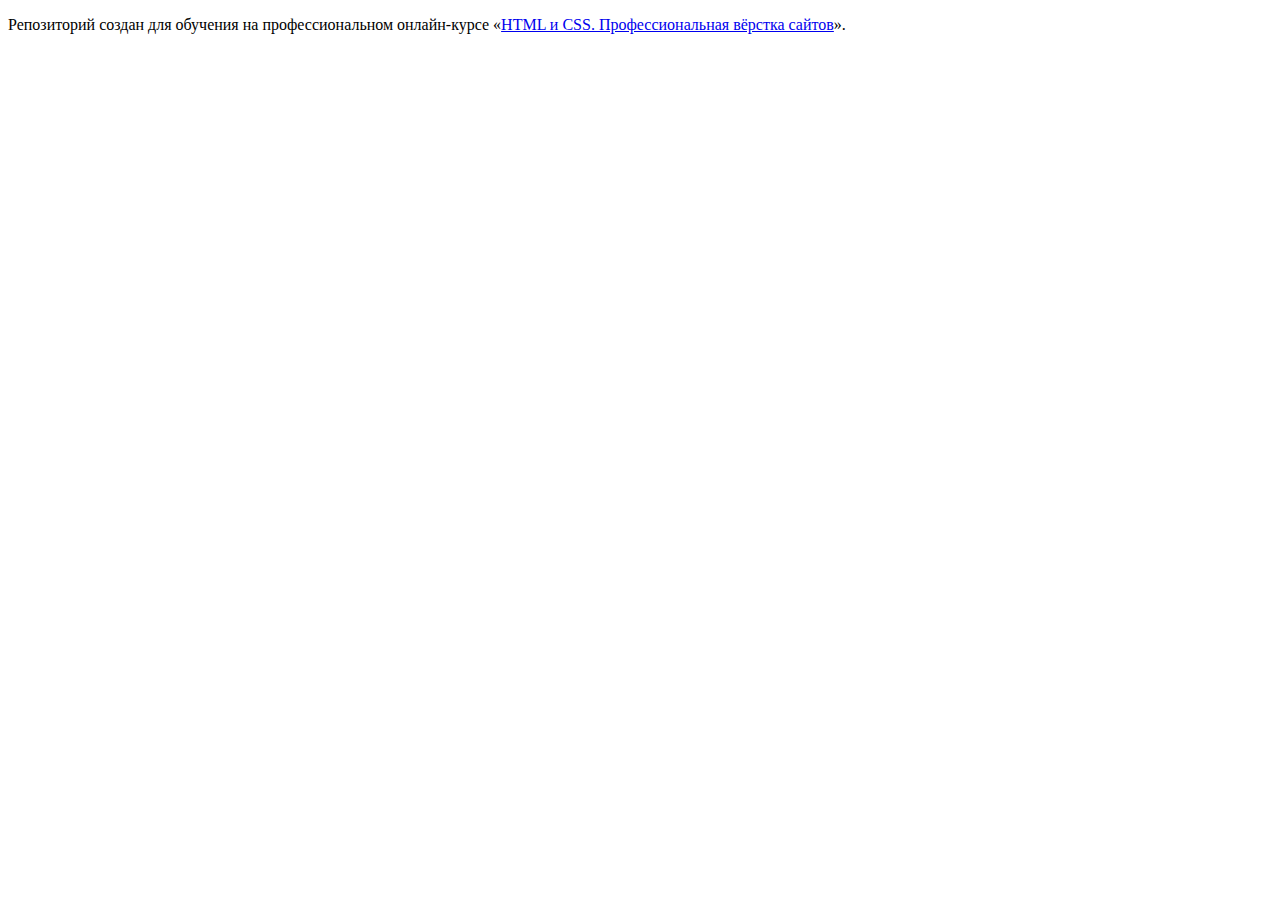
==== blank.html @ 061aae51 "Разметка" ====
<!DOCTYPE html>
<html lang="ru">
  <head>
    <meta charset="utf-8">
    <title>HTML Academy: Техномарт</title>
  </head>
  <body>
   
    <p>Репозиторий создан для обучения на профессиональном онлайн‑курсе «<a href="https://htmlacademy.ru/intensive/htmlcss">HTML и CSS. Профессиональная вёрстка сайтов</a>».</p>

  </body>
</html>
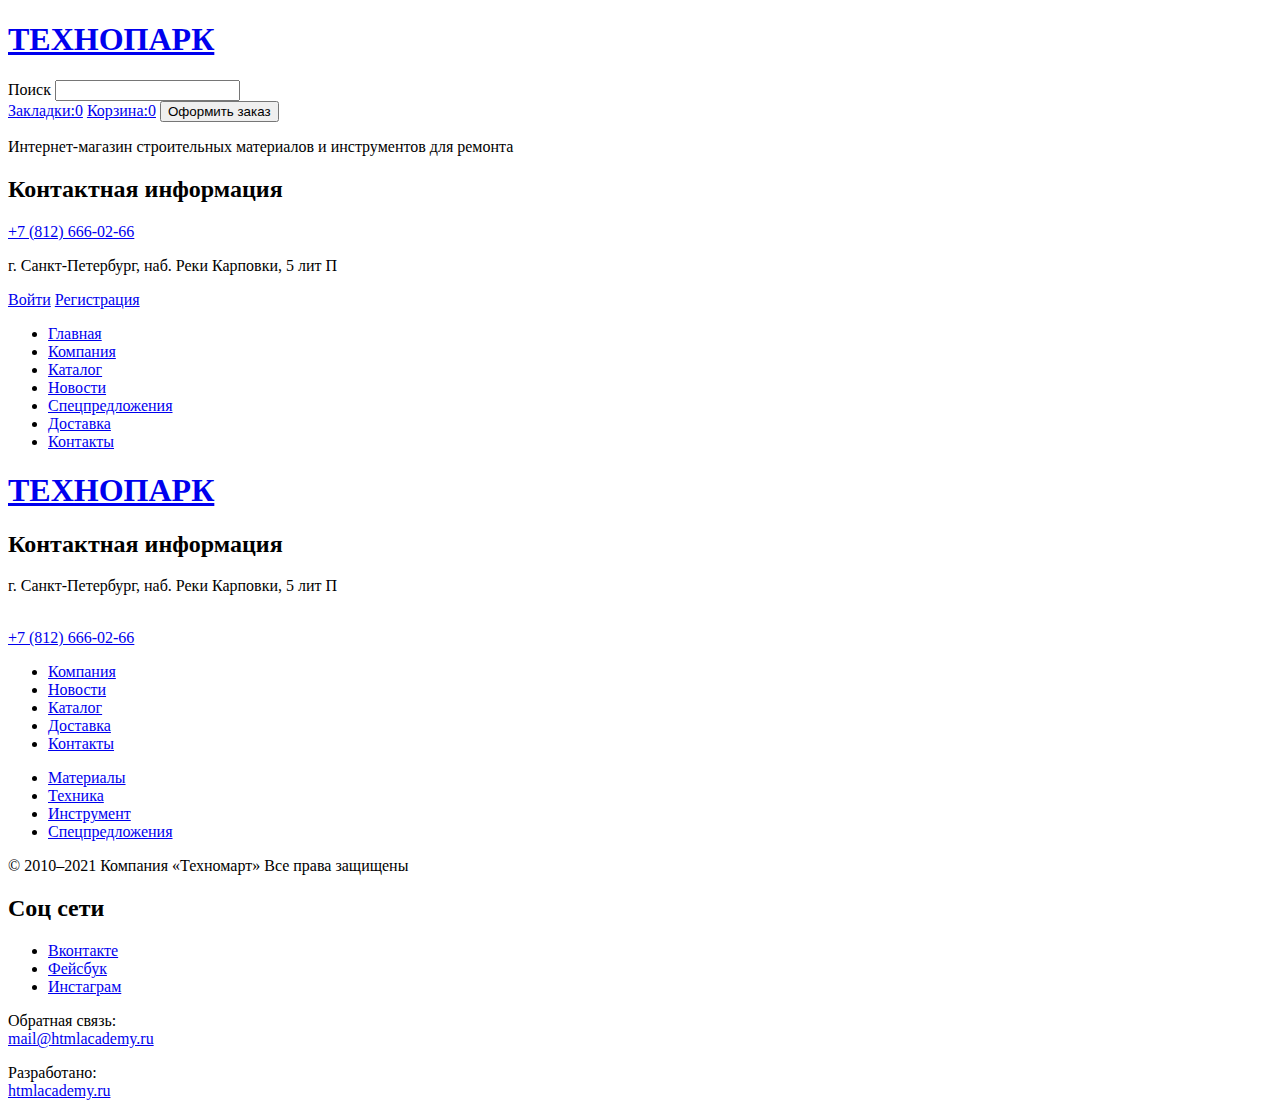
==== commit eee5e543: "изменила blank.html" ====
--- a/blank.html
+++ b/blank.html
@@ -5,8 +5,115 @@
     <title>HTML Academy: Техномарт</title>
   </head>
   <body>
+
+    <header>
+      
+      <a href="blank.html">
+        <h1>ТЕХНОПАРК</h1>
+      </a>
+      <!--Логотип вроде не картинка, правильно ли его сделать просто ссылкой?-->
+      
+
+
+      <form action="https://echo.htmlacademy.ru" method="post">
+        <label for="search">Поиск</label>
+        <input id="search" type="search" name="search" >
+      </form>
+
+      <section>
+            <a href="blank.html">Закладки:0</a>
+            <a href="blank.html">Корзина:0</a>
+    
+      <!--Закладки и корзина - это просто ссылки?
+        Иконки они интерактивные должны быть, подсвечиваться, вряд ли это картинки, не знаю как сделать -->
+
+      <a href="blank.html">
+      <button type="button">Оформить заказ</button>
+      </a>
+    </section>
+
+      <p>Интернет-магазин строительных материалов и инструментов для ремонта</p>
+
+      <section>
+        <h2>Контактная информация</h2>
+        <a href="tel:+78126660266">+7 (812) 666-02-66</a> <br>
+        <p>г. Санкт-Петербург, наб. Реки Карповки, 5 лит П</p>
+      </section>
+
+      <a href="blank.html">Войти</a>
+      <a href="blank.html">Регистрация</a>
+
+      <nav>
+
+      <ul>
+          <li><a href="blank.html">Главная</a></li>
+          <li><a href="blank.html">Компания</a></li>
+          <li><a href="blank.html">Каталог</a></li>
+          <li><a href="blank.html">Новости</a></li>
+          <li><a href="blank.html">Спецпредложения</a></li>
+          <li><a href="blank.html">Доставка</a></li>
+          <li><a href="blank.html">Контакты</a></li>
+      </ul>
+      
+    </nav>
+  </header>
    
-    <p>Репозиторий создан для обучения на профессиональном онлайн‑курсе «<a href="https://htmlacademy.ru/intensive/htmlcss">HTML и CSS. Профессиональная вёрстка сайтов</a>».</p>
+    <footer>
+      <section>
+        <a href="blank.html">
+          <h1>ТЕХНОПАРК</h1>
+        </a>
+        <h2>Контактная информация</h2>
+        <p>г. Санкт-Петербург, наб. Реки Карповки, 5 лит П</p> <br>
+        <a href="tel:+78126660266">+7 (812) 666-02-66</a> 
+      </section>
+      <nav>
+        <ul>
+            <li><a href="blank.html">Компания</a></li>
+            <li><a href="blank.html">Новости</a></li>
+            <li><a href="blank.html">Каталог</a></li>
+            <li><a href="blank.html">Доставка</a></li>
+            <li><a href="blank.html">Контакты</a></li>
+        </ul>
+      </nav>
+      <nav>
+        <ul>
+            <li><a href="blank.html">Материалы</a></li>
+            <li><a href="blank.html">Техника</a></li>
+            <li><a href="blank.html">Инструмент</a></li>
+            <li><a href="blank.html">Спецпредложения</a></li>
+        </ul>
+      </nav>
 
+      <section>
+        <p>© 2010–2021 Компания «Техномарт» Все права защищены</p>
+        <section>
+          <h2>Соц сети</h2>
+          <ul>
+            <li>
+              <a href="blank.html">Вконтакте</a>
+            </li>
+            <li>
+              <a href="blank.html">Фейсбук</a>
+            </li>
+            <li>
+              <a href="blank.html">Инстаграм</a>
+            </li>
+          </ul>
+        </section>
+
+      </section>
+
+      <p>
+        Обратная связь: <br>
+        <a href="https://htmlacademy.ru">mail@htmlacademy.ru</a>
+      </p>
+
+      <p>
+        Разработано: <br>
+        <a href="https://htmlacademy.ru">htmlacademy.ru</a>
+      </p>
+
+    </footer>
   </body>
 </html>
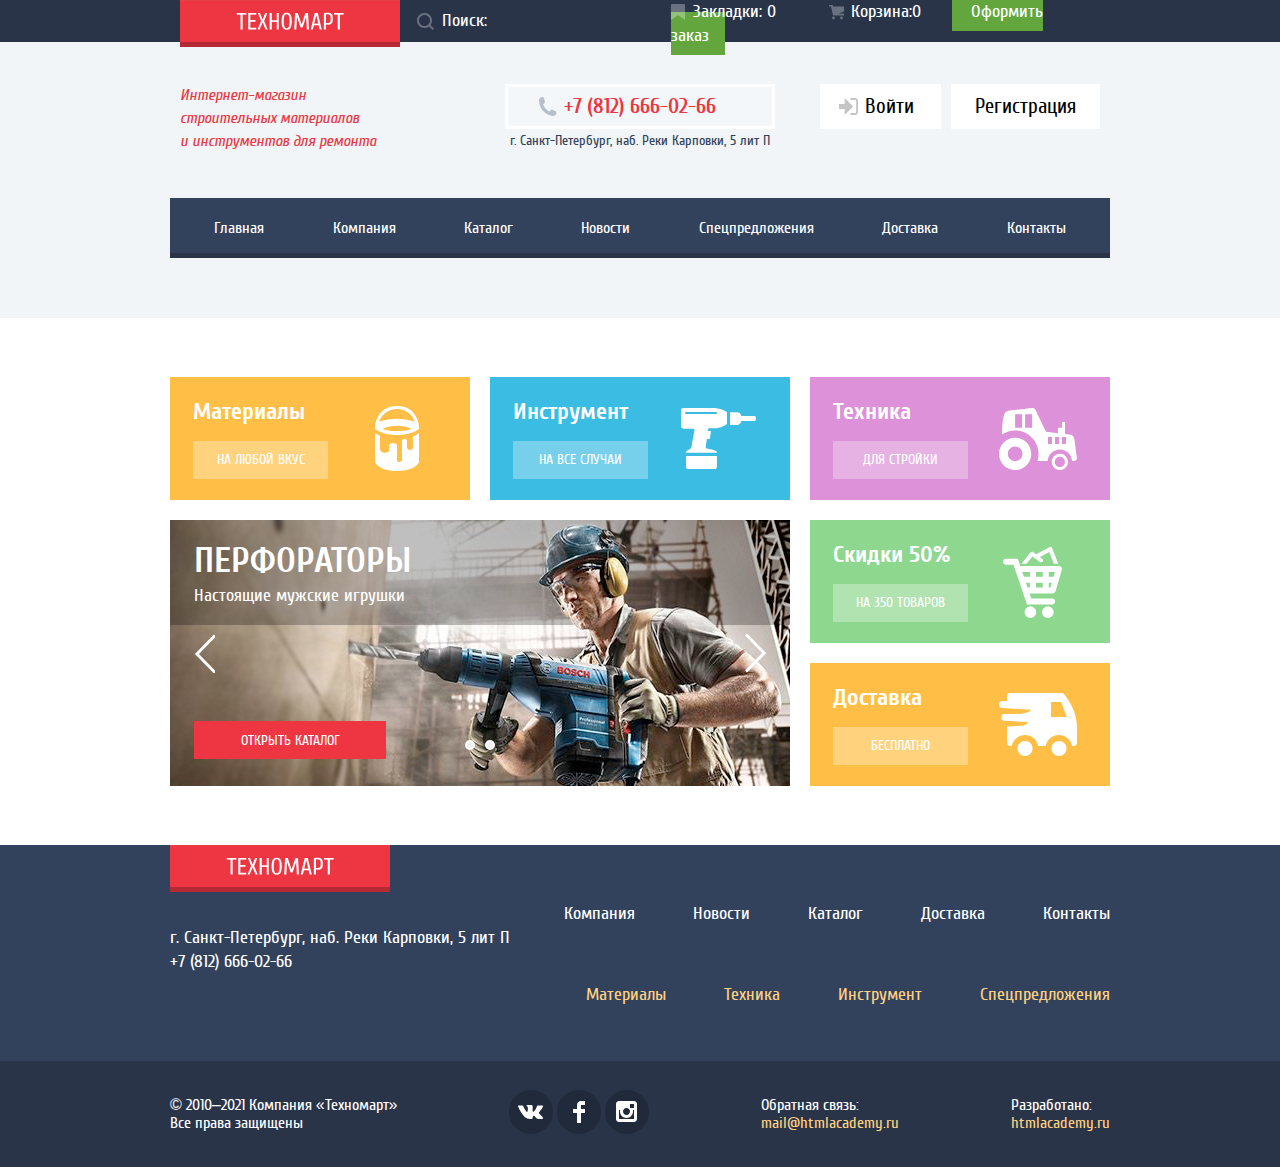
==== commit 63f13793: "Завершение верстки главной страницы и страницы каталога" ====
--- a/blank.html
+++ b/blank.html
@@ -1,119 +1,326 @@
 <!DOCTYPE html>
-<html lang="ru">
+<html class="page" lang="ru">
   <head>
-    <meta charset="utf-8">
+    <meta charset="utf-8" />
     <title>HTML Academy: Техномарт</title>
+    <link rel="stylesheet" href="css/normalize.css" />
+    <link rel="stylesheet" href="css/style.css" />
+    <link rel="icon" href="favicon.ico" />
+    <link rel="icon" href="favicon/icon.svg" type="image/svg+xml" />
+    <link rel="apple-touch-icon" href="favicon/180.png" />
+    <link rel="manifest" href="manifest.webmanifest" />
   </head>
-  <body>
-
-    <header>
-      
-      <a href="blank.html">
-        <h1>ТЕХНОПАРК</h1>
-      </a>
-      <!--Логотип вроде не картинка, правильно ли его сделать просто ссылкой?-->
-      
-
-
-      <form action="https://echo.htmlacademy.ru" method="post">
-        <label for="search">Поиск</label>
-        <input id="search" type="search" name="search" >
-      </form>
-
-      <section>
-            <a href="blank.html">Закладки:0</a>
-            <a href="blank.html">Корзина:0</a>
-    
-      <!--Закладки и корзина - это просто ссылки?
-        Иконки они интерактивные должны быть, подсвечиваться, вряд ли это картинки, не знаю как сделать -->
-
-      <a href="blank.html">
-      <button type="button">Оформить заказ</button>
-      </a>
-    </section>
-
-      <p>Интернет-магазин строительных материалов и инструментов для ремонта</p>
-
-      <section>
-        <h2>Контактная информация</h2>
-        <a href="tel:+78126660266">+7 (812) 666-02-66</a> <br>
-        <p>г. Санкт-Петербург, наб. Реки Карповки, 5 лит П</p>
+  <body class="page-body">
+    <header class="main-header">
+      <div class="header">
+        <div class="header-bar">
+          <section class="header-top">
+            <div class="logo-search">
+              <a class="main-header-logo"></a>
+              <form
+                class="header-form"
+                action="https://echo.htmlacademy.ru"
+                method="post"
+              >
+                <input
+                  class="header-form-input"
+                  id="search"
+                  type="search"
+                  name="search"
+                  placeholder="Поиск:"
+                  autocomplete="off"
+                />
+              </form>
+            </div>
+
+            <div class="header-bottom">
+              <a class="header-top-link icon-bookmark" href="blank.html">
+                Закладки: 0
+              </a>
+              <a class="header-top-link icon-cart" href="blank.html">
+                Корзина:0
+              </a>
+              <a class="header-top-order" href="blank.html">Оформить заказ</a>
+            </div>
+          </section>
+        </div>
+
+        <div class="description">
+          <section class="header-description">
+            <p class="header-description-content">
+              Интернет-магазин <br />
+              строительных материалов <br />
+              и инструментов для ремонта
+            </p>
+          </section>
+          <section class="header-contacts">
+            <a class="contacts-phone" href="tel:+78126660266"
+              >+7 (812) 666-02-66</a
+            >
+            <p class="address">
+              г. Санкт-Петербург, наб. Реки Карповки, 5 лит П
+            </p>
+          </section>
+
+          <section class="header-actions">
+            <a class="header-action login-link" href="blank.html">Войти</a>
+            <a class="header-action check-in-link" href="blank.html"
+              >Регистрация</a
+            >
+          </section>
+        </div>
+
+        <div class="navigation">
+          <nav class="main-navigation">
+            <ul class="main-navigation-list">
+              <li class="main-navigation-item">
+                <a class="header-navigation" href="blank.html">Главная</a>
+              </li>
+              <li class="main-navigation-item">
+                <a class="header-navigation" href="blank.html">Компания</a>
+              </li>
+              <li class="main-navigation-item">
+                <a class="header-navigation" href="blank.html">Каталог</a>
+              </li>
+              <li class="main-navigation-item">
+                <a class="header-navigation" href="blank.html">Новости</a>
+              </li>
+              <li class="main-navigation-item">
+                <a class="header-navigation" href="blank.html"
+                  >Спецпредложения</a
+                >
+              </li>
+              <li class="main-navigation-item">
+                <a class="header-navigation" href="blank.html">Доставка</a>
+              </li>
+              <li class="main-navigation-item">
+                <a class="header-navigation" href="blank.html">Контакты</a>
+              </li>
+            </ul>
+          </nav>
+        </div>
+      </div>
+    </header>
+
+    <main class="container">
+      <!--<div class="categories-bar">-->
+      <section class="categories">
+        <!--<h2>Категории</h2> -->
+        <div class="categories-card">
+          <ul class="categories-list">
+            <li class="categories-item categories-material">
+              <div>
+                <h3 class="categories-title">Материалы</h3>
+                <!--<span class="badge">NEW</span>-->
+                <a class="categories-link" href="blank.html">На любой вкус</a>
+              </div>
+              <div>
+                <!--<img
+                  class="categories-img"
+                  src="images/material-card.svg "
+                  width="44"
+                  height="65"
+                  alt="Банка краски с белой заливкой>"
+                />-->
+              </div>
+            </li>
+            <li class="categories-item categories-tool">
+              <h3 class="categories-title">Инструмент</h3>
+              <a class="categories-link" href="blank.html">На все случаи</a>
+              <!--<img
+                class="categories-img"
+                src="images/Tool-card.svg "
+                width="75"
+                height="61"
+                alt="Дрель с белой заливкой"
+              />-->
+            </li>
+            <li class="categories-item categories-technics">
+              <h3 class="categories-title">Техника</h3>
+              <a class="categories-link" href="blank.html">Для стройки</a>
+              <!--<img
+                class="categories-img"
+                src="images/Technics-card.svg "
+                width="78"
+                height="62"
+                alt="Трактор с белой заливкой"
+              />-->
+            </li>
+            <li class="categories-item categories-sales">
+              <h3 class="categories-title">Скидки 50%</h3>
+              <a class="categories-link" href="blank.html">На 350 товаров</a>
+              <!--<img
+                class="categories-img"
+                src="images/Sales-card.svg "
+                width="59"
+                height="72"
+                alt="Корзина с товарами с белой заливкой"
+              />-->
+            </li>
+            <li class="categories-item categories-delivery">
+              <h3 class="categories-title">Доставка</h3>
+              <a class="categories-link" href="blank.html">Бесплатно</a>
+              <!--<img
+                class="categories-img"
+                src="images/Delivery-card.svg "
+                width="78"
+                height="63"
+                alt="Грузовой автомобиль с белой заливкой"
+              />-->
+            </li>
+
+            <li class="slider-bar">
+              <section class="slider">
+                <ul class="slider-list">
+                  <li class="slider-item slide slide-1 slide-current">
+                    <h2 class="categories-slider-title">Перфораторы</h2>
+                    <p class="categories-slider-description">
+                      Настоящие мужские игрушки
+                    </p>
+                  </li>
+
+                  <li class="slider-item slide slide-2">
+                    <h2 class="categories-slider-title">Дрели</h2>
+                    <p class="categories-slider-description">
+                      Соседям на радость
+                    </p>
+                  </li>
+                </ul>
+                <div class="slider-controls">
+                  <button type="button" aria-label="Первый слайд"></button>
+                  <button type="button" aria-label="Второй слайд"></button>
+                </div>
+                <div class="slider-navigation">
+                  <button
+                    class="slider-navigation-button slider-navigation-left"
+                  >
+                    Влево
+                  </button>
+                  <button
+                    class="slider-navigation-button slider-navigation-right"
+                  >
+                    Вправо
+                  </button>
+                </div>
+
+                <a class="button slider-button" href="catalog.html"
+                  >Открыть каталог</a
+                >
+              </section>
+            </li>
+          </ul>
+        </div>
       </section>
-
-      <a href="blank.html">Войти</a>
-      <a href="blank.html">Регистрация</a>
-
-      <nav>
-
-      <ul>
-          <li><a href="blank.html">Главная</a></li>
-          <li><a href="blank.html">Компания</a></li>
-          <li><a href="blank.html">Каталог</a></li>
-          <li><a href="blank.html">Новости</a></li>
-          <li><a href="blank.html">Спецпредложения</a></li>
-          <li><a href="blank.html">Доставка</a></li>
-          <li><a href="blank.html">Контакты</a></li>
-      </ul>
-      
-    </nav>
-  </header>
-   
-    <footer>
-      <section>
-        <a href="blank.html">
-          <h1>ТЕХНОПАРК</h1>
-        </a>
-        <h2>Контактная информация</h2>
-        <p>г. Санкт-Петербург, наб. Реки Карповки, 5 лит П</p> <br>
-        <a href="tel:+78126660266">+7 (812) 666-02-66</a> 
+      <!-- </div>  -->
+    </main>
+    <footer class="footer">
+      <section class="footer-top">
+        <div class="footer-top-wrapper">
+          <a>
+            <img
+              class="logo-img"
+              src="images/Logo.png"
+              width="220"
+              height="47"
+              alt="Логотип Технопарка"
+            />
+          </a>
+          <!--<h2>Контактная информация</h2>-->
+          <div class="footer-address">
+            <p class="footer-contacts">
+              г. Санкт-Петербург, наб. Реки Карповки, 5 лит П
+            </p>
+            <a class="footer-contacts-phone" href="tel:+78126660266"
+              >+7 (812) 666-02-66</a
+            >
+          </div>
+          <nav class="footer-nav footer-nav-white footer-top">
+            <ul class="footer-nav-list">
+              <li class="footer-nav-item">
+                <a class="footer-navigation-white" href="blank.html"
+                  >Компания</a
+                >
+              </li>
+              <li class="footer-nav-item">
+                <a class="footer-navigation-white" href="blank.html">Новости</a>
+              </li>
+              <li class="footer-nav-item">
+                <a class="footer-navigation-white" href="blank.html">Каталог</a>
+              </li>
+              <li class="footer-nav-item">
+                <a class="footer-navigation-white" href="blank.html"
+                  >Доставка</a
+                >
+              </li>
+              <li class="footer-nav-item">
+                <a class="footer-navigation-white" href="blank.html"
+                  >Контакты</a
+                >
+              </li>
+            </ul>
+          </nav>
+          <nav class="footer-nav footer-nav-yellow footer-top">
+            <ul class="footer-nav-list">
+              <li class="footer-nav-item">
+                <a class="footer-navigation-yellow" href="blank.html"
+                  >Материалы</a
+                >
+              </li>
+              <li class="footer-nav-item">
+                <a class="footer-navigation-yellow" href="blank.html"
+                  >Техника</a
+                >
+              </li>
+              <li class="footer-nav-item">
+                <a class="footer-navigation-yellow" href="blank.html"
+                  >Инструмент</a
+                >
+              </li>
+              <li class="footer-nav-item">
+                <a class="footer-navigation-yellow" href="blank.html"
+                  >Спецпредложения</a
+                >
+              </li>
+            </ul>
+          </nav>
+        </div>
       </section>
-      <nav>
-        <ul>
-            <li><a href="blank.html">Компания</a></li>
-            <li><a href="blank.html">Новости</a></li>
-            <li><a href="blank.html">Каталог</a></li>
-            <li><a href="blank.html">Доставка</a></li>
-            <li><a href="blank.html">Контакты</a></li>
-        </ul>
-      </nav>
-      <nav>
-        <ul>
-            <li><a href="blank.html">Материалы</a></li>
-            <li><a href="blank.html">Техника</a></li>
-            <li><a href="blank.html">Инструмент</a></li>
-            <li><a href="blank.html">Спецпредложения</a></li>
-        </ul>
-      </nav>
-
-      <section>
-        <p>© 2010–2021 Компания «Техномарт» Все права защищены</p>
-        <section>
-          <h2>Соц сети</h2>
-          <ul>
-            <li>
-              <a href="blank.html">Вконтакте</a>
-            </li>
-            <li>
-              <a href="blank.html">Фейсбук</a>
-            </li>
-            <li>
-              <a href="blank.html">Инстаграм</a>
-            </li>
-          </ul>
-        </section>
-
+      <section class="footer-bottom">
+        <div class="footer-bottom-wrapper">
+          <p class="copyright">
+            © 2010–2021 Компания «Техномарт»<br />
+            Все права защищены
+          </p>
+
+          <section class="social">
+            <!--<h2>Соц сети</h2>-->
+
+            <ul class="social-list">
+              <li class="social-item">
+                <a class="social-link vk" href="blank.html"></a>
+              </li>
+              <li class="social-item">
+                <a class="social-link fb" href="blank.html"></a>
+              </li>
+              <li class="social-item">
+                <a class="social-link inst" href="blank.html"></a>
+              </li>
+            </ul>
+          </section>
+
+          <p class="footer-feedback">
+            Обратная связь:<br />
+            <a class="feedback" href="https://htmlacademy.ru"
+              >mail@htmlacademy.ru</a
+            >
+          </p>
+
+          <p class="footer-develop">
+            Разработано:<br />
+            <a class="develop" href="https://htmlacademy.ru">htmlacademy.ru</a>
+          </p>
+        </div>
       </section>
-
-      <p>
-        Обратная связь: <br>
-        <a href="https://htmlacademy.ru">mail@htmlacademy.ru</a>
-      </p>
-
-      <p>
-        Разработано: <br>
-        <a href="https://htmlacademy.ru">htmlacademy.ru</a>
-      </p>
-
     </footer>
   </body>
 </html>
--- a/css/style.css
+++ b/css/style.css
@@ -0,0 +1,1915 @@
+/* Fonts */
+
+@font-face {
+  font-family: "Cuprum";
+  src: url("../fonts/cuprum.woff2") format("woff2"),
+    url("../fonts/cuprum.woff") format("woff");
+  font-weight: 400;
+  font-style: normal;
+}
+
+@font-face {
+  font-family: "Cuprum";
+  src: url("../fonts/cuprumbold.woff2") format("woff2"),
+    url("../fonts/cuprumbold.woff") format("woff");
+  font-weight: 700;
+  font-style: normal;
+}
+
+@font-face {
+  font-family: "Cuprum";
+  src: url("../fonts/cuprumbolditalic.woff2") format("woff2"),
+    url("../fonts/cuprumbolditalic.woff") format("woff");
+  font-weight: 700;
+  font-style: italic;
+}
+@font-face {
+  font-family: "Cuprum";
+  src: url("../fonts/cuprumitalic.woff2") format("woff2"),
+    url("../fonts/cuprumitalic.woff") format("woff");
+  font-weight: 700;
+  font-style: italic;
+}
+
+@font-face {
+  font-family: "PT Sans";
+  src: url("../fonts/ptsans.woff2") format("woff2"),
+    url("../fonts/ptsans.woff") format("woff");
+  font-weight: 400;
+  font-style: normal;
+}
+
+@font-face {
+  font-family: "PT Sans";
+  src: url("../fonts/ptsansbold.woff2") format("woff2"),
+    url("../fonts/ptsansbold.woff") format("woff");
+  font-weight: 700;
+  font-style: normal;
+}
+
+/* Variables */
+
+:root {
+  --basic-extra-dark-blue: #293449;
+  --basic-dark-blue: #1d2739;
+  --basic-blue: #32425c;
+  --basic-light-grey: #f1f5f7;
+  --basic-light-grey-opacity: rgba(241, 245, 247, 0.5);
+  --basic-middle-grey-opacity: rgba(197, 197, 197, 0.3);
+  --basic-dark-grey-opacity: rgba(169, 169, 169, 0.3);
+  --basic-grey: #f3f7f9;
+  --basic-midle-grey: #eaeaea;
+  --basic-greylight: #c5c5c5;
+  --basic-neutral: #f9f5f0;
+  --basic-red: #ee3643;
+  --basic-dark-red: #ca2c37;
+  --basic-extra-dark-red: #ba2732;
+  --basic-white: #ffffff;
+  --basic-white-opacity: rgba(255, 255, 255, 0.3);
+
+  --basic-black: #000000;
+  --basik-green: #63a63e;
+  --basik-success: #5fbb2d;
+  --basik-light-yellow: #f7f3ec;
+
+  --special: #ffd180;
+  --special-opacity: rgba(255, 209, 128, 0.5);
+  --special-yellow: #ffbf47;
+  --special-blue: #3bbce3;
+  --special-pink: #dc91d8;
+  --special-green: #8ed78f;
+  --special-grey: #a9a9a9;
+  --special-white-opacity: rgba(255, 255, 255, 0.5);
+}
+
+/* Global */
+
+* {
+  padding: 0;
+  margin: 0;
+  box-sizing: border-box;
+}
+
+fieldset {
+  padding: 0;
+}
+
+.visually-hidden {
+  position: absolute;
+  width: 1px;
+  height: 1px;
+  margin: -1px;
+  border: 0;
+  padding: 0;
+  white-space: nowrap;
+  clip-path: inset(100%);
+  clip: rect(0 0 0 0);
+  overflow: hidden;
+}
+
+.page-body {
+  min-width: 940px;
+  margin: 0;
+  padding: 0;
+  font-family: "Cuprum", Arial, sans-serif;
+  font-weight: 400;
+  color: var(--basic-white);
+  background-color: var(--basic-white);
+
+  min-height: 100%;
+  display: grid;
+  grid-template-rows: min-content 1fr min-content;
+  align-content: start;
+}
+
+/*main-header*/
+
+.main-header {
+  background-color: var(--basic-light-grey);
+  outline-offset: -5px;
+}
+
+.header-bar {
+  background-color: var(--basic-extra-dark-blue);
+  margin-bottom: 42px;
+}
+
+.header-top-link {
+  text-decoration: none;
+}
+
+.header-top-link:active {
+  background-color: var(--basic-dark-blue);
+}
+
+.header-top-link:hover a {
+  opacity: 1;
+}
+
+/*header-top*/
+
+.header-top {
+  display: grid;
+  grid-template-columns: 1fr 1fr;
+  width: 940px;
+  height: 42px;
+  margin: 0 auto;
+  padding: 0 10px;
+  font-size: 18px;
+  line-height: 24px;
+  background-color: var(--basic-extra-dark-blue);
+  text-decoration: none;
+}
+
+.header {
+  padding-bottom: 60px;
+}
+
+.header-bottom {
+  justify-self: end;
+  align-self: center;
+}
+
+.logo-search {
+  display: flex;
+}
+
+.main-header-logo {
+  display: inline-block;
+  width: 220px;
+  height: 47px;
+  vertical-align: middle;
+  background-image: url("../images/logo.png");
+}
+
+.main-header-logo:active {
+  background-image: url("../images/logo-active.png");
+}
+
+.header-form {
+  display: flex;
+  height: 42px;
+  width: 271px;
+  position: relative;
+}
+
+.header-form-input {
+  border: none;
+  padding: 9px 0px 9px 42px;
+  width: 100%;
+  background-image: url("../images/icon-search.svg");
+  background-repeat: no-repeat;
+  background-position: 17px 50%;
+  background-color: transparent;
+}
+
+.header-form-input::placeholder {
+  font-size: 18px;
+  line-height: 24px;
+  color: var(--basic-white);
+}
+
+.header-form-input:hover {
+  background-image: url("../images/icon-search-hover.svg");
+}
+
+.header-form-input:focus {
+  background-image: url("../images/icon-search-focus.svg");
+  background-color: var(--basic-white);
+  border: none;
+  outline: none;
+}
+
+/* .header-form::before {
+  content: "";
+  position: absolute;
+  left: 17px;
+  top: 50%;
+  transform: translateY(-50%);
+  width: 17px;
+  height: 17px;
+  background-image: url("../images/icon-search.svg");
+  padding-left: 17px;
+  background-repeat: no-repeat;
+  background-position: 0 0;
+  opacity: 0.3;
+} */
+
+.header-form-label:hover::before,
+.header-form-label:focus::before,
+.header-form-label:active::before {
+  opacity: 1;
+}
+
+.icon-bookmark {
+  padding-left: 22px;
+  position: relative;
+}
+
+.icon-cart {
+  margin-left: 48px;
+  padding-left: 22px;
+  position: relative;
+}
+
+.icon-cart::before {
+  content: "";
+  position: absolute;
+  background-image: url("../images/icon-cart.svg");
+  background-repeat: no-repeat;
+  background-position: 0 0;
+  opacity: 0.3;
+  width: 15px;
+  height: 15px;
+  left: 0;
+  top: 50%;
+  transform: translateY(-50%);
+}
+
+.icon-bookmark::before {
+  content: "";
+  position: absolute;
+  background-image: url("../images/icon-bookmark.svg");
+  background-repeat: no-repeat;
+  background-position: 0 0;
+  opacity: 0.3;
+  left: 0;
+  top: 50%;
+  transform: translateY(-50%);
+  width: 14px;
+  height: 16px;
+}
+
+.icon-cart:hover::before,
+.icon-bookmark:hover::before {
+  opacity: 1;
+}
+
+.header-description {
+  justify-self: start;
+  font-size: 16px;
+  line-height: 23px;
+  text-align: center;
+  font-style: italic;
+  color: var(--basic-red);
+}
+
+.header-description-content {
+  text-align: left;
+}
+
+.header-contacts {
+  justify-self: center;
+  width: 270px;
+}
+
+.address {
+  font-size: 14px;
+  line-height: 24px;
+  text-align: center;
+  color: var(--basic-blue);
+}
+
+.contacts-phone {
+  display: block;
+  font-size: 21px;
+  line-height: 30px;
+  font-weight: bold;
+  text-decoration: none;
+  text-align: center;
+  color: var(--basic-red);
+  border: 3px solid #ffffff;
+  padding-top: 4px;
+  padding-bottom: 5px;
+  background: url("../images/icon-phone.svg") no-repeat 30px 50%
+    var(--basic-grey);
+}
+
+.header-actions {
+  justify-self: end;
+  flex-wrap: wrap;
+
+  font-size: 21px;
+  line-height: 21px;
+  text-align: center;
+  color: var(--basic-black);
+  display: flex;
+}
+
+.header-action {
+  display: block;
+  align-self: flex-start;
+}
+
+.header-action:not(:last-child) {
+  margin-right: 10px;
+}
+
+.login-link {
+  text-decoration: none;
+  color: var(--basic-black);
+  padding: 12px 27px 12px 45px;
+  background-repeat: no-repeat;
+  background-position: 19px 50%;
+  background-image: url("../images/icon-login.svg");
+  background-color: var(--basic-white);
+}
+
+.login-link:hover {
+  background-image: url("../images/icon-login-hover.svg");
+}
+
+.check-in-link {
+  text-decoration: none;
+  color: var(--basic-black);
+  padding: 12px 24px;
+  background-color: var(--basic-white);
+}
+
+.header-actions a:hover {
+  color: var(--basic-red);
+}
+
+.header-actions a:active {
+  color: var(--basic-greylight);
+}
+
+.page {
+  height: 100%;
+}
+
+.description {
+  display: grid;
+  grid-template-columns: 1fr 1fr 1fr;
+  width: 940px;
+  margin: 0 auto;
+  padding: 0 10px;
+  margin-bottom: 45px;
+}
+
+.main-navigation {
+  display: grid;
+  justify-self: center;
+  width: 940px;
+  height: 60px;
+  margin: 0 auto;
+  padding: 0 10px;
+  list-style: none;
+  text-decoration: none;
+  background-color: var(--basic-blue);
+  width: 940px;
+  box-shadow: inset 0px -5px 0px var(--basic-extra-dark-blue);
+}
+
+.main-navigation-list {
+  display: flex;
+  justify-content: space-around;
+  align-items: center;
+  font-size: 16px;
+  line-height: 24px;
+  margin: 0;
+  padding: 0;
+  list-style: none;
+}
+
+.main-navigation-item {
+  display: flex;
+  align-items: center;
+  padding-left: 25px;
+  padding-right: 25px;
+  height: 100%;
+}
+
+.main-navigation-item:hover {
+  background-color: var(--basic-extra-dark-blue);
+}
+
+.main-navigation-item:active {
+  background-color: var(--basic-dark-blue);
+}
+
+.main-navigation-item:active a {
+  color: var(--special-white-opacity);
+}
+
+.header-navigation {
+  list-style: none;
+  text-decoration: none;
+}
+
+.header-top-order {
+  margin-left: 26px;
+  background-color: var(--basik-green);
+  padding: 13px 16px 9px 19px;
+  text-decoration: none;
+}
+
+.header-top-order:hover {
+  background-color: var(--basik-success);
+  padding: 13px 16px 9px 19px;
+  text-decoration: none;
+}
+
+.header-top-order:active {
+  background-color: var(--basik-green);
+  color: var(--special-white-opacity);
+}
+
+.header-top a,
+.main-navigation a {
+  color: var(--basic-white);
+}
+
+.button {
+  font-size: 14px;
+  line-height: 18px;
+  color: var(--basic-white);
+  width: 192px;
+  height: 38px;
+  padding-top: 11px;
+  padding-bottom: 9px;
+  text-transform: uppercase;
+  background-color: var(--basic-red);
+  text-decoration: none;
+  text-align: center;
+  display: block;
+}
+
+.button:hover {
+  background-color: var(--basic-dark-red);
+}
+
+.button:active {
+  background-color: var(--basic-extra-dark-red);
+}
+
+/*categories*/
+
+.container {
+  width: 940px;
+  margin: 0 auto;
+  padding-top: 59px;
+}
+
+.categories-list {
+  display: grid;
+  grid-template-columns: 1fr 1fr 1fr;
+  grid-template-rows: 123px 123px 123px;
+  gap: 20px;
+  margin-bottom: 59px;
+}
+
+.categories-list .slider-bar {
+  grid-column: 1/3;
+  grid-row: 2/4;
+}
+
+.categories-slider {
+  grid-column: 1/3;
+  grid-row: 2/4;
+}
+
+.categories-item {
+  padding-left: 23px;
+  padding-top: 20px;
+}
+
+.categories-link {
+  display: block;
+  text-align: center;
+  font-size: 14px;
+  line-height: 18px;
+  color: var(--basic-white);
+  width: 135px;
+  padding-top: 10px;
+  padding-bottom: 10px;
+  background: var(--basic-white-opacity);
+  mix-blend-mode: normal;
+  text-decoration: none;
+  text-transform: uppercase;
+}
+
+.categories-img {
+}
+
+.categories-link:hover {
+  background-color: var(--basic-middle-grey-opacity);
+}
+
+.categories-link:active {
+  background-color: var(--basic-dark-grey-opacity);
+}
+
+.categories-title {
+  font-size: 24px;
+  line-height: 30px;
+
+  margin-bottom: 14px;
+}
+
+.categories-material {
+  background: url("../images/material-card.svg") no-repeat 80% 50%
+    var(--special-yellow);
+}
+
+.categories-tool {
+  background: url("../images/tool-card.svg") no-repeat 85% 50%
+    var(--special-blue);
+}
+
+.categories-technics {
+  background: url("../images/technics-card.svg") no-repeat 85% 50%
+    var(--special-pink);
+}
+
+.categories-sales {
+  background: url("../images/sales-card.svg") no-repeat 80% 50%
+    var(--special-green);
+}
+
+.categories-delivery {
+  background: url("../images/delivery-card.svg") no-repeat 85% 50%
+    var(--special-yellow);
+}
+.slider {
+  position: relative;
+}
+
+.slide {
+  height: 266px;
+  position: relative;
+  display: none;
+}
+
+.slide-current {
+  display: block;
+}
+
+.slide-1 {
+  background-image: url("../images/slider.jpg");
+}
+
+.slide-2 {
+  background-image: url("../images/slider-drill.jpg");
+}
+
+.categories-slider-title {
+  position: absolute;
+  top: 23px;
+  left: 24px;
+  text-transform: uppercase;
+  font-family: "Cuprum";
+  font-size: 36px;
+  font-weight: bold;
+  line-height: 36px;
+}
+
+.categories-slider-description {
+  position: absolute;
+  top: 64px;
+  left: 24px;
+  font-family: "Cuprum";
+  font-size: 18px;
+  font-weight: normal;
+  line-height: 24px;
+}
+
+.slider-controls {
+  position: absolute;
+  bottom: 36px;
+  left: 50%;
+  transform: translateX(-50%);
+  display: flex;
+  width: 30px;
+  justify-content: space-between;
+}
+
+.slider-navigation {
+  width: 100%;
+  position: absolute;
+  display: flex;
+  justify-content: space-between;
+  top: 50%;
+  transform: translateY(-50%);
+  padding-left: 24px;
+  padding-right: 24px;
+}
+
+.slider-navigation-button {
+  width: 21px;
+  height: 39px;
+  background-image: url("../images/icon-left.svg");
+  background-color: transparent;
+  border: none;
+  font-size: 0;
+  cursor: pointer;
+}
+
+.slider-navigation-left {
+  background-image: url("../images/icon-left.svg");
+}
+
+.slider-navigation-right {
+  background-image: url("../images/icon-right.svg");
+}
+
+.slider-button {
+  position: absolute;
+  bottom: 27px;
+  left: 24px;
+}
+
+.slider-controls button {
+  padding: 0;
+  width: 10px;
+  height: 10px;
+
+  border: 2px solid #ffffff;
+  border-radius: 50%;
+  cursor: pointer;
+}
+
+/*popular*/
+
+.popular-header {
+  display: grid;
+  grid-template-columns: 1fr 1fr;
+  background-color: var(--basic-neutral);
+  margin-bottom: 20px;
+  padding: 29px 14px 30px 28px;
+}
+
+.popular-list {
+  display: grid;
+  grid-template-columns: 1fr 1fr 1fr 1fr;
+  grid-template-rows: 1fr;
+  margin-bottom: 70px;
+  gap: 20px;
+}
+
+.popular-subject {
+  font-family: "PT Sans";
+  font-weight: bold;
+  font-size: 18px;
+  line-height: 20px;
+  text-align: center;
+  color: var(--basic-black);
+  margin-bottom: 7px;
+}
+
+.popular-title {
+  justify-self: start;
+}
+
+.popular-button {
+  justify-self: end;
+}
+
+.popular-img {
+  margin-bottom: 28px;
+  object-fit: contain;
+  background-color: var(--basic-white);
+}
+
+.popular-title,
+.producers-title {
+  text-transform: uppercase;
+  color: var(--basic-blue);
+  font-size: 30px;
+  font-weight: 400;
+}
+
+.producers-title {
+  justify-self: start;
+  align-self: center;
+}
+
+.popular-item {
+  border: 1px solid var(--basic-midle-grey);
+  width: 220px;
+  height: 318px;
+  text-align: center;
+  position: relative;
+  padding: 21px 18px;
+  display: flex;
+  flex-direction: column;
+  overflow: hidden;
+}
+
+.popular-item:hover img {
+  opacity: 0;
+}
+
+.popular-item:hover {
+  box-shadow: 0px 4px 20px rgba(0, 0, 0, 0.15);
+}
+
+.popular-item:hover .hover-button {
+  display: block;
+}
+
+.hover-button {
+  display: none;
+  position: absolute;
+  margin: 38px auto auto auto;
+}
+
+.card-button {
+  font-family: "Cuprum";
+  text-transform: uppercase;
+  font-size: 14px;
+  line-height: 18px;
+  color: var(--basic-blue);
+  width: 135px;
+  height: 38px;
+}
+
+.buy {
+  background-color: var(--basik-green);
+  box-shadow: inset 0px -3px 0px #367315;
+  border: 1px solid var(--basik-green);
+  border-radius: 2px;
+  color: var(--basic-white);
+  margin-bottom: 10px;
+}
+
+.buy:hover {
+  background-color: #5fbb2d;
+}
+
+.buy:active {
+  background-color: #518534;
+}
+
+.cart {
+  background-color: var(--basic-white);
+  border: 3px solid var(--basik-green);
+  border-radius: 2px;
+}
+
+.cart:hover {
+  border: 3px solid var(--basic-blue);
+}
+
+.cart:active {
+  border: 3px solid var(--basic-blue);
+  opacity: 0.5;
+}
+
+.price-old {
+  color: var(--special-grey);
+  font-size: "PT Sans";
+  font-weight: 700;
+  font-size: 17px;
+  line-height: 18px;
+  text-decoration: line-through;
+  text-align: center;
+  margin-bottom: 13px;
+}
+
+.price-new {
+  display: block;
+  width: 141px;
+  margin: auto auto 0 auto;
+  font-family: "PT Sans";
+  font-weight: 700;
+  font-size: 17px;
+  line-height: 18px;
+  color: var(--basic-white);
+  background-image: url(../images/red-button.svg);
+  padding: 10px 44px 10px 32px;
+  text-decoration: none;
+}
+
+/*producers*/
+
+.producers-header {
+  display: grid;
+  grid-template-columns: 1fr 1fr;
+  background-color: var(--basic-neutral);
+  margin-bottom: 20px;
+  padding: 29px 14px 30px 28px;
+}
+
+.producers-button {
+  justify-self: end;
+}
+
+.producers-list {
+  display: grid;
+  grid-template-columns: 1fr 1fr 1fr 1fr;
+  grid-template-rows: 1fr 1fr;
+  gap: 20px;
+  margin-bottom: 70px;
+}
+
+.producers-item {
+  display: flex;
+  justify-content: center;
+  align-items: center;
+  width: 220px;
+  height: 145px;
+  border: 1px solid var(--basic-midle-grey);
+  text-align: center;
+}
+
+.producers-item:hover {
+  box-shadow: 0px 4px 20px rgba(0, 0, 0, 0.15);
+}
+
+.producers-item:active {
+  opacity: 0.5;
+}
+
+/*service*/
+
+.service {
+  font-size: 30px;
+  line-height: 30px;
+  background: linear-gradient(180deg, #ffffff 0%, rgba(255, 255, 255, 0) 100%),
+    var(--light-grey);
+  margin-bottom: 70px;
+}
+
+.service-description {
+  font-family: "PT Sans";
+  font-weight: normal;
+  font-size: 13px;
+  line-height: 24px;
+  color: var(--basic-black);
+  margin-bottom: 70px;
+}
+
+.service-title {
+  color: var(--basic-black);
+  text-transform: uppercase;
+  font-size: 30px;
+  line-height: 30px;
+}
+
+.service-bar {
+  display: grid;
+  grid-template-columns: 1fr 2fr;
+  background: url("../images/delivery.png") no-repeat 100% 100%;
+  padding-bottom: 70px;
+}
+/*
+.service-list {
+  padding-right: 80px;
+} 
+*/
+
+.delivery-description {
+  font-family: "PT Sans";
+  font-weight: normal;
+  font-size: 13px;
+  line-height: 24px;
+  color: var(--basic-black);
+}
+
+.delivery-title {
+  color: var(--basic-blue);
+  font-size: 30px;
+  line-height: 30px;
+  text-transform: uppercase;
+}
+
+.service-button {
+  font-size: 21px;
+  line-height: 30px;
+  width: 240px;
+  height: 61px;
+  padding-top: 15px;
+  padding-left: 22px;
+  padding-bottom: 15px;
+  text-align: left;
+  color: var(--basic-white);
+  background-color: var(--basic-blue);
+  border: none;
+  box-shadow: 0px 1px 0px #293449, inset 0px 1px 0px #405069;
+}
+
+.service-button.active {
+  color: var(--basic-blue);
+  background-color: var(--basic-white);
+  box-shadow: none;
+}
+
+.service-button:not(.active):hover {
+  background-color: var(--basic-extra-dark-blue);
+}
+
+/*about*/
+
+.about-title,
+.contacts-title {
+  font-family: "Cuprum";
+  color: var(--basic-black);
+  text-transform: uppercase;
+  font-size: 30px;
+  line-height: 30px;
+}
+
+.about {
+  display: grid;
+  grid-template-columns: 1fr min-content;
+  color: var(--basic-black);
+  font-family: PT Sans;
+  font-weight: normal;
+  font-size: 13px;
+  line-height: 24px;
+  margin-bottom: 70px;
+}
+
+.button-contacts {
+  font-family: "Cuprum";
+  font-size: 14px;
+  line-height: 18px;
+  width: 300px;
+  height: 38px;
+}
+
+.button-about {
+  font-family: "Cuprum";
+  font-size: 14px;
+  line-height: 18px;
+  width: 220px;
+  height: 38px;
+}
+
+.about-info-list {
+  font-family: "Cuprum", sans-serif;
+  list-style: none;
+  margin-bottom: 20px;
+}
+
+.about-info-item {
+  color: var(--basic-black);
+  font-size: 18px;
+  line-height: 24px;
+  display: flex;
+  align-items: center;
+}
+
+.about-info-item:before {
+  display: block;
+  content: "";
+  width: 25px;
+  height: 2px;
+  background-color: var(--basic-red);
+  margin-right: 12px;
+}
+
+.about-contacts-img {
+  margin-bottom: 20px;
+}
+
+/*footer*/
+
+.footer-top {
+  background-color: var(--basic-blue);
+}
+
+.footer-top-wrapper {
+  display: grid;
+  grid-template-columns: 1fr 1fr;
+  grid-template-rows: 1fr 1fr;
+  width: 940px;
+  margin: 0 auto;
+  color: var(--basic-white);
+  font-size: 18px;
+  line-height: 24px;
+  padding-bottom: 54px;
+}
+
+.footer-contacts-phone {
+  text-decoration: none;
+  color: var(--basic-white);
+}
+
+.footer-address {
+  grid-column: 1/2;
+  grid-row: 2/3;
+}
+
+.footer-nav-list {
+  display: flex;
+  justify-content: space-between;
+  padding-top: 57px;
+  list-style: none;
+}
+
+.footer-nav-white {
+  justify-self: end;
+  width: 546px;
+}
+
+.footer-nav-yellow {
+  justify-self: end;
+  width: 524px;
+}
+
+.footer-nav a {
+  list-style: none;
+  color: var(--basic-white);
+  text-decoration: none;
+
+  background-color: var(--basic-blue);
+}
+
+.footer-nav-yellow a {
+  color: var(--special);
+}
+
+.footer-nav-item:hover a {
+  text-decoration: underline;
+}
+
+.footer-nav-white a:active {
+  text-decoration: none;
+  color: var(--basic-light-grey-opacity);
+}
+
+.footer-nav-yellow a:active {
+  text-decoration: none;
+  color: var(--special-opacity);
+}
+
+.footer-bottom {
+  background-color: var(--basic-extra-dark-blue);
+  vertical-align: middle;
+}
+
+.footer-bottom-wrapper {
+  display: flex;
+  justify-content: space-between;
+
+  width: 940px;
+  margin: 0 auto;
+  background-color: var(--basic-extra-dark-blue);
+  font-size: 16px;
+  line-height: 18px;
+  align-items: center;
+}
+
+.social {
+  justify-self: center;
+}
+
+.social-item {
+  list-style: none;
+  display: inline-block;
+}
+
+.social-link {
+  display: block;
+  width: 44px;
+  height: 44px;
+  border-radius: 100%;
+  background-color: #212a3a;
+  background-repeat: no-repeat;
+  background-position: 50% 50%;
+}
+
+.social-link.fb {
+  background-image: url("../images/icon-fb.svg");
+}
+
+.social-link.vk {
+  background-image: url("../images/icon-vk.svg");
+}
+
+.social-link.inst {
+  background-image: url("../images/icon-insta.svg");
+}
+
+.social-link:hover,
+.social-link:focus {
+  background-color: var(--basic-red);
+}
+
+.footer-develop :hover,
+.footer-feedback :hover {
+  text-decoration: underline;
+}
+
+.footer-develop :active,
+.footer-feedback :active {
+  color: var(--basic-red);
+  text-decoration: none;
+}
+
+.footer-feedback {
+  padding-top: 35px;
+  padding-bottom: 35px;
+}
+
+.footer-feedback a {
+  color: var(--special);
+  text-decoration: none;
+}
+
+.footer-develop a {
+  color: var(--special);
+  text-decoration: none;
+}
+
+/*catalog*/
+
+.user-link {
+  text-decoration: none;
+  color: var(--basic-blue);
+  font-size: 16px;
+  line-height: 18px;
+  display: flex;
+  align-items: center;
+}
+
+.user-link:not(:last-child)::after {
+  content: "";
+  display: block;
+  width: 4px;
+  height: 4px;
+  background: var(--basic-blue);
+  margin-left: 14px;
+  margin-right: 14px;
+  border-radius: 50%;
+}
+
+.catalog {
+  display: grid;
+  grid-template-columns: 220px 1fr;
+
+  align-content: start;
+  width: 940px;
+}
+
+.icon-home {
+  background: url("../images/icon-home.svg") no-repeat;
+  width: 14px;
+  height: 12px;
+  font-size: 0px;
+}
+
+.breadcrumbs {
+  display: flex;
+  justify-content: flex-start;
+  flex-wrap: wrap;
+  grid-column: 1 / -1;
+  margin-bottom: 40px;
+  list-style: none;
+  font-family: "PT Sans";
+  font-weight: 400;
+  font-size: 13px;
+  line-height: 18px;
+  color: var(--basic-black);
+  text-decoration: none;
+}
+
+.breadcrumbs li {
+  display: flex;
+  align-items: center;
+}
+
+.breadcrumbs li::after {
+  display: block;
+  content: "";
+  margin-right: 16px;
+  margin-left: 16px;
+
+  width: 8px;
+  height: 12px;
+
+  background-image: url("../images/icon-right-small.svg");
+}
+
+.breadcrumbs li:last-child::after {
+  display: none;
+}
+
+.breadcrumbs a {
+  color: var(--basic-black);
+  text-decoration: none;
+}
+
+.breadcrumbs a:hover,
+.breadcrumbs a:focus {
+  text-decoration: underline;
+}
+
+.breadcrumbs-current {
+  color: var(--basic-dark);
+}
+
+.breadcrumbs-current::after {
+  display: none;
+}
+
+.page-categories {
+  font-family: "Cuprum";
+  text-transform: uppercase;
+  font-size: 30px;
+  line-height: 30px;
+  color: var(--basic-black);
+  margin-bottom: 50px;
+  padding: 29px 739px 30px 29px;
+  background: linear-gradient(180deg, #ffffff 0%, rgba(255, 255, 255, 0) 100%),
+    #f1f5f7;
+}
+
+.catalog-title {
+  grid-column: 1 / -1;
+  color: var(--basic-blue);
+  text-transform: uppercase;
+  font-size: 30px;
+  line-height: 30px;
+  padding-top: 29px;
+  padding-bottom: 30px;
+  padding-left: 30px;
+  background: linear-gradient(180deg, #ffffff 0%, rgba(255, 255, 255, 0) 100%),
+    var(--basic-light-grey);
+  width: 940px;
+}
+
+.catalog-popular-list {
+  display: grid;
+  grid-template-columns: 1fr 1fr 1fr;
+  gap: 20px;
+  margin-left: 20px;
+  margin-bottom: 48px;
+}
+
+.popular-item .badge {
+  position: absolute;
+  width: 100px;
+  padding-top: 6px;
+  padding-bottom: 6px;
+  top: 4px;
+  right: -30px;
+  font-size: 14px;
+  line-height: 18px;
+  background-color: var(--basic-red);
+  color: var(--basic-white);
+  transform: rotate(45deg);
+  text-transform: uppercase;
+}
+
+.popular-item h4 {
+}
+
+/* Pagination */
+
+.pagination-list {
+  display: flex;
+  justify-content: space-between;
+  width: 284px;
+  list-style: none;
+  margin-bottom: 127px;
+  margin-left: 20px;
+}
+
+.pagination-item a {
+  font-family: "PT Sans";
+  font-weight: normal;
+  font-size: 13px;
+  line-height: 18px;
+  color: var(--basic-black);
+  text-decoration: none;
+  border: 1px solid #e5e5e5;
+  box-sizing: border-box;
+  border-radius: 2px;
+  padding: 10px 15px 10px 15px;
+}
+
+.pagination-item a:hover {
+  border: 1px solid var(--basic-greylight);
+  box-sizing: border-box;
+}
+
+.pagination-item a:focus,
+.pagination-item a:active {
+  border: 1px solid var(--basic-red);
+  box-sizing: border-box;
+}
+
+.pagination-item-current a,
+.pagination-item-current a:hover,
+.pagination-item-current a:focus,
+.pagination-item-current a:active {
+  color: var(--basic-white);
+  background-color: var(--basic-red);
+}
+
+.prodact-title {
+  color: var(--basic-blue);
+  font-size: 30px;
+  line-height: 30px;
+  text-transform: uppercase;
+}
+
+.prodact-description {
+  margin-bottom: 75px;
+  font-family: "PT Sans";
+  font-weight: normal;
+  font-size: 13px;
+  line-height: 24px;
+  color: var(--basic-black);
+}
+
+.filter-title {
+  grid-column: 1/2;
+  font-family: "PT Sans";
+  font-weight: normal;
+  font-size: 13px;
+  line-height: 18px;
+  color: var(--basic-black);
+  background-color: var(--basik-light-yellow);
+  width: 220px;
+  padding-top: 10px;
+  padding-bottom: 10px;
+  padding-left: 18px;
+  text-align: left;
+  text-transform: uppercase;
+}
+
+.filter-form .filter-item {
+  margin: 0;
+  padding: 0;
+  border: none;
+  margin-bottom: 18px;
+  padding-bottom: 25px;
+  border-bottom: 1px solid #e5e5e5;
+}
+
+.filter-form .filter-checkbox:last-child {
+  padding-bottom: 27px;
+  border-bottom: 1px solid #e5e5e5;
+}
+
+.range-filter {
+  width: 220px;
+  margin-top: 10px;
+}
+
+.filter-item legend {
+  font-family: "PT Sans";
+  color: var(--basic-black);
+  font-size: 17px;
+  line-height: 30px;
+  text-transform: uppercase;
+  font-weight: 700;
+}
+
+.range-controls {
+  position: relative;
+  height: 80px;
+  margin-bottom: 9px;
+  padding-top: 39px;
+  padding-right: 20px;
+  padding-left: 20px;
+  background-color: var(--basik-light-yellow);
+  border-radius: 5px;
+}
+
+.range-controls .scale {
+  height: 2px;
+  background: var(--basic-greylight);
+}
+
+.range-controls .bar {
+  width: 79%;
+  height: 2px;
+  background: var(--basik-green);
+}
+
+.range-controls .toggle {
+  position: absolute;
+  top: 31px;
+  left: 0;
+  width: 20px;
+  height: 20px;
+  padding: 0;
+  border: 8px solid var(--basic-white);
+  background-color: #ababab;
+  border-radius: 50%;
+  box-shadow: 0 2px 1px 0 #cfcfcf;
+  cursor: pointer;
+}
+
+.range-controls .toggle-min {
+  left: 18px;
+}
+
+.range-controls .toggle-max {
+  left: 160px;
+}
+
+.price-controls {
+  display: flex;
+  justify-content: space-between;
+}
+
+.price-controls label {
+  text-transform: uppercase;
+  font-family: "PT Sans", "Arial", sans-serif;
+  font-size: 17px;
+  line-height: 18px;
+}
+
+.price-controls input {
+  display: flex;
+  justify-content: space-between;
+  width: 95px;
+  padding: 10px;
+  margin-left: 0px;
+
+  text-align: center;
+  color: #283136;
+  border: none;
+  border-radius: 5px;
+  background: var(--basik-light-yellow);
+  font-family: inherit;
+  font-size: inherit;
+}
+
+.checkbox-feed {
+  margin-bottom: 23px;
+}
+
+.price-title,
+.checkbox-producers,
+.checkbox-feed {
+  font-family: "PT Sans";
+  font-weight: bold;
+  font-size: 17px;
+  line-height: 30px;
+  color: var(--basic-black);
+  text-transform: uppercase;
+}
+
+.checkbox-producers {
+  margin-bottom: 15px;
+}
+
+.input-range {
+  background-color: var(--basik-light-yellow);
+  width: 220px;
+  height: 80px;
+}
+
+.checkbox {
+  font-family: "PT Sans";
+  font-weight: normal;
+  font-size: 15px;
+  line-height: 19px;
+  color: var(--basic-black);
+  text-transform: uppercase;
+}
+
+/* Filters */
+
+.filter-checkbox,
+.filter-input {
+  font-size: 15px;
+  line-height: 19px;
+  color: var(--basic-black);
+  list-style: none;
+}
+
+.filter-form fieldset {
+  padding: 0;
+  margin: 0;
+  margin-bottom: 30px;
+  border: none;
+}
+
+.filter ul {
+  list-style: none;
+}
+
+.filter-option {
+  padding-left: 35px;
+  margin-bottom: 21px;
+}
+
+.filter-option label {
+  font-family: "PT Sans";
+  font-size: 15px;
+  line-height: 19px;
+  text-transform: uppercase;
+  position: relative;
+  display: block;
+  cursor: pointer;
+  user-select: none;
+}
+
+.filter-input-checkbox:hover + label,
+.filter-input-checkbox:focus + label {
+  color: var(--basic-black);
+}
+
+.filter-input-checkbox + label::before {
+  content: "";
+  position: absolute;
+  width: 23px;
+  height: 23px;
+  left: -35px;
+  top: 0;
+  background-image: url("../images/checkbox-off.svg");
+}
+
+.filter-input-checkbox + label:hover::before {
+  background-image: url("../images/checkbox-off-hover.svg");
+}
+
+.filter-input-checkbox:checked + label::before {
+  width: 27px;
+  background-image: url("../images/checkbox-on.svg");
+}
+
+.filter-input-checkbox:checked + label:hover::before {
+  background-image: url("../images/checkbox-on-hover.svg");
+}
+
+.filter-input-radio + label::before {
+  content: "";
+  position: absolute;
+  left: -32px;
+  top: -1px;
+  width: 16px;
+  height: 16px;
+  border: 4px solid var(--basic-greylight);
+  border-radius: 50%;
+}
+
+.filter-input-radio + label:hover:before {
+  border: 4px solid #b5b5b5;
+  border-radius: 50%;
+}
+
+.filter-input-radio + label:disabled:before {
+  border: 4px solid #b5b5b5;
+  border-radius: 50%;
+  opacity: 0.3;
+}
+
+.filter-input-radio:checked + label::after {
+  content: "";
+  position: absolute;
+  top: 7px;
+  left: -24px;
+  width: 8px;
+  height: 8px;
+  background-color: var(--basic-greylight);
+  border-radius: 50%;
+}
+
+.filter-button {
+  padding-right: 78px;
+  padding-left: 78px;
+  padding-top: 10px;
+  padding-bottom: 10px;
+  font-family: "PT Sans";
+  font-size: 13px;
+  line-height: 18px;
+  text-transform: uppercase;
+  background-color: var(--basic-white);
+  border: 1px solid var(--basic-greylight);
+  cursor: pointer;
+}
+
+.filter-button:hover {
+  background-color: var(--basic-white);
+  border: 2px solid var(--basic-greylight);
+}
+
+.assortement-title {
+  font-family: "PT Sans";
+  font-weight: normal;
+  font-size: 13px;
+  line-height: 18px;
+  color: var(--basic-black);
+  background-color: var(--basik-light-yellow);
+  padding-top: 10px;
+  padding-bottom: 10px;
+  padding-left: 21px;
+  text-align: left;
+  text-transform: uppercase;
+}
+
+.assortement-filter {
+  display: flex;
+  justify-content: space-around;
+  align-items: center;
+}
+
+.assortement-list {
+  display: flex;
+  justify-content: space-between;
+  width: 443px;
+  list-style: none;
+}
+
+.assortement-bar {
+  display: grid;
+  grid-template-columns: 220px 1fr;
+  background-color: var(--basik-light-yellow);
+  margin-bottom: 28px;
+  gap: 20px;
+}
+
+.assortement-button {
+  font-family: "PT Sans";
+  font-weight: normal;
+  font-size: 13px;
+  line-height: 18px;
+  color: var(--basic-black);
+  opacity: 0.3;
+  border: none;
+  background: none;
+  text-transform: uppercase;
+  border-bottom: 1px dashed var(--basic-red);
+}
+
+/*.button-price {
+  color: var(--basic-red);
+  opacity: 1;
+}*/
+
+.assortement-button:hover {
+  border-bottom: 1px solid var(--basic-red);
+  color: var(--basic-black);
+  opacity: 1;
+}
+
+.assortement-button:active {
+  color: var(--basic-red);
+  opacity: 1;
+  border: none;
+}
+
+.button-range {
+  border: none;
+  background: none;
+}
+
+.button-range svg {
+  fill: #c5c5c5;
+}
+
+.button-up:hover svg,
+.button-down:hover svg {
+  fill: var(--basic-black);
+}
+
+.button-up:active svg,
+.button-down:active svg {
+  fill: var(--basic-dark-red);
+}
+
+.user-logout {
+  font-size: 21px;
+  line-height: 21px;
+  border: none;
+  width: 299px;
+  padding: 12px 56px;
+  background: url("../images/icon-user.svg") no-repeat 15px 50%,
+    url("../images/icon-login.svg") no-repeat 262px 50% var(--basic-white);
+}
+
+.user-logout:hover {
+  background: url("../images/icon-login-hover.svg") no-repeat 262px 50%,
+    url("../images/icon-user-hover.svg") no-repeat 15px 50% var(--basic-white);
+}
+
+.user-logout:active {
+  background: url("../images/icon-login.svg") no-repeat 262px 50%,
+    url("../images/icon-user.svg") no-repeat 15px 50% var(--basic-white);
+  color: var(--basic-greylight);
+}
+
+.profile {
+  display: flex;
+  width: 100%;
+  justify-content: center;
+  margin-top: 19px;
+}
+
+/*Pop up*/
+
+.modal {
+  font-family: "Cuprum";
+  color: var(--basic-black);
+  background-color: var(--basic-white);
+  background-position: 0 0;
+  background-repeat: repeat;
+  width: 620px;
+  height: 430px;
+  margin: 0 auto;
+  padding-top: 46px;
+  padding-left: 80px;
+  padding-right: 80px;
+  align-content: start;
+  position: fixed;
+  left: 50%;
+  top: 50%;
+  transform: translate(-50%, -50%);
+}
+
+.modal-login {
+  border-top: 7px solid var(--basic-red);
+  filter: drop-shadow(0px 2px 4px rgba(0, 0, 0, 0.75));
+
+  /*display: none;*/
+}
+
+.modal-close {
+  position: absolute;
+  font-size: 0px;
+  top: 20px;
+  right: 10px;
+  width: 21px;
+  height: 21px;
+  border: 0;
+  cursor: pointer;
+  background-color: transparent;
+  background-image: url("../images/icon-close.svg");
+}
+
+.name {
+  display: block;
+  padding-bottom: 11px;
+  padding-right: 20px;
+}
+
+.email {
+  display: block;
+  padding-bottom: 11px;
+}
+
+.text {
+  display: block;
+  padding-bottom: 11px;
+}
+
+.login-form {
+  display: grid;
+  grid-template-columns: 1fr 1fr;
+  gap: 10px 13px;
+  margin: 0 auto;
+}
+
+.user,
+.login-email {
+  height: 38px;
+  padding-left: 12px;
+  width: 100%;
+}
+
+.message-text {
+  width: 460px;
+  height: 114px;
+  padding-left: 12px;
+  padding-top: 6px;
+}
+
+.message {
+  grid-column: 1/3;
+  grid-row: 2/3;
+}
+
+.modal-login h2 {
+  font-family: "Cuprum";
+  color: var(--basic-black);
+  font-size: 18px;
+  line-height: 24px;
+}
+
+.modal-button {
+  font-size: 14px;
+  line-height: 18px;
+  color: var(--basic-white);
+  width: 460px;
+  height: 38px;
+  padding-top: 11px;
+  padding-bottom: 9px;
+  text-transform: uppercase;
+  background-color: var(--basic-red);
+  text-decoration: none;
+  text-align: center;
+  display: block;
+  border: none;
+  cursor: pointer;
+  margin: 37px auto 0 auto;
+}
+
+.modal-map {
+  width: 943px;
+  min-height: 449px;
+  margin: 0 auto;
+  padding: 0px;
+
+  /*display: none;*/
+}
+
+.modal-map iframe {
+  border: none;
+}
+
+.button-close {
+  position: absolute;
+  top: 0;
+  right: 0;
+}
+
+.modal-catalog {
+  width: 620px;
+  height: 275px;
+  padding-left: 0px;
+  padding-right: 0px;
+  border-top: 7px solid var(--basic-red);
+  display: flex;
+  flex-direction: column;
+  box-shadow: 0px 4px 20px rgba(0, 0, 0, 0.15);
+  position: fixed;
+  left: 50%;
+  top: 50%;
+  transform: translate(-50%, -50%);
+  /*display: none;*/
+}
+
+.item-added {
+  font-family: "Cuprum";
+  font-weight: 700;
+  font-size: 24px;
+  line-height: 30px;
+  text-align: center;
+  margin-left: 27px;
+}
+
+.checkout,
+.continue-shopping {
+  width: 192px;
+  height: 38px;
+  margin: 0px;
+}
+
+.continue-shopping {
+  color: var(--basic-black);
+  background-color: var(--basic-white);
+}
+
+.modal-catalog-text {
+  display: flex;
+  align-items: center;
+  justify-content: flex-start;
+  padding-left: 81px;
+}
+
+.modal-catalog-buttons {
+  display: flex;
+  background-color: #f1f1f1;
+  padding: 37px 113px;
+  justify-content: space-between;
+  margin-top: auto;
+}
